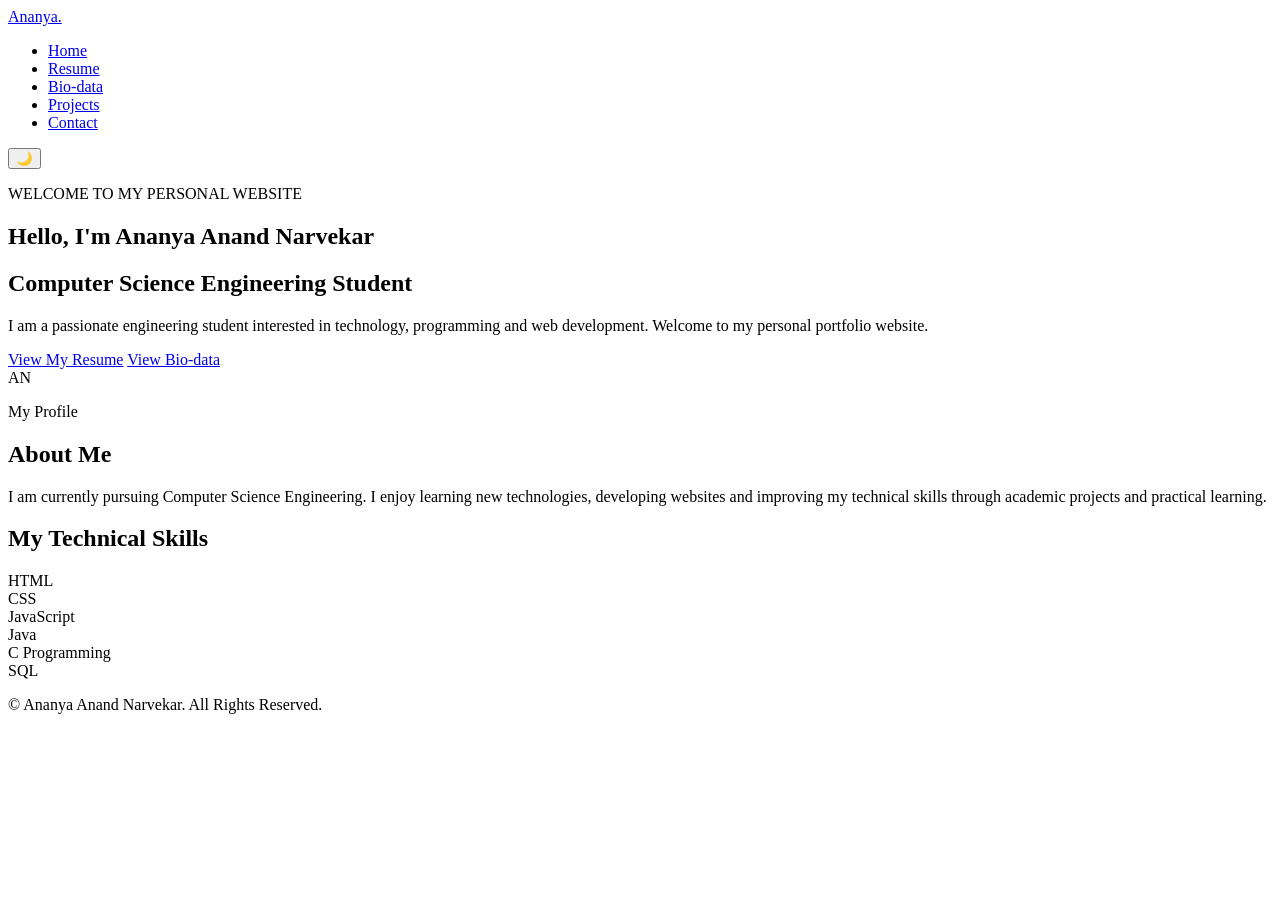
==== index.html @ b26a66d2 "Add files via upload" ====
<!DOCTYPE html>
<html lang="en">
<head>
    <meta charset="UTF-8">
    <meta name="viewport" content="width=device-width, initial-scale=1.0">

    <title>My Portfolio | Home</title>

    <!-- Connect CSS -->
    <link rel="stylesheet" href="css/style.css">
</head>

<body>

    <!-- Navigation Bar -->
    <header>
        <nav class="navbar">
            <a href="index.html" class="logo">Ananya.</a>

            <ul class="nav-links">
                <li><a href="index.html" class="active">Home</a></li>
                <li><a href="resume.html">Resume</a></li>
                <li><a href="biodata.html">Bio-data</a></li>
                <li><a href="projects.html">Projects</a></li>
                <li><a href="contact.html">Contact</a></li>
            </ul>

            <button id="theme-toggle" class="theme-btn">
                🌙
            </button>
        </nav>
    </header>

    <!-- Home Section -->
    <main>
        <section class="hero">

            <div class="hero-content">

                <p class="welcome" id="welcome-message">
                    WELCOME TO MY PERSONAL WEBSITE
                </p>

                <h1>Hello, I'm <span>Ananya Anand Narvekar</span></h1>
                

                <h2>Computer Science Engineering Student</h2>

                <p class="description">
                    I am a passionate engineering student interested
                    in technology, programming and web development.
                    Welcome to my personal portfolio website.
                </p>

                <div class="hero-buttons">
                    <a href="resume.html" class="btn">View My Resume</a>

                    <a href="biodata.html" class="btn btn-outline">
                        View Bio-data
                    </a>
                </div>

            </div>

            <div class="profile-area">
                <div class="profile-circle">
                    <span>AN</span>
                </div>
                <p>My Profile</p>
            </div>

        </section>

        <!-- About Section -->
        <section class="about section">

            <h2>About Me</h2>

            <p>
                I am currently pursuing Computer Science Engineering.
                I enjoy learning new technologies, developing websites
                and improving my technical skills through academic
                projects and practical learning.
            </p>

        </section>

        <!-- Skills Section -->
        <section class="skills section">

            <h2>My Technical Skills</h2>

            <div class="skill-container">
                <div class="skill-card">HTML</div>
                <div class="skill-card">CSS</div>
                <div class="skill-card">JavaScript</div>
                <div class="skill-card">Java</div>
                <div class="skill-card">C Programming</div>
                <div class="skill-card">SQL</div>
            </div>

        </section>

        <!-- Footer -->
        <footer>
            <p>
                &copy; <span id="year"></span> Ananya Anand Narvekar.
                All Rights Reserved.
            </p>
        </footer>

    </main>

    <!-- jQuery Library -->
    <script src="https://code.jquery.com/jquery-3.7.1.min.js"></script>

    <!-- Connect JavaScript -->
    <script src="js/script.js"></script>

</body>
</html>
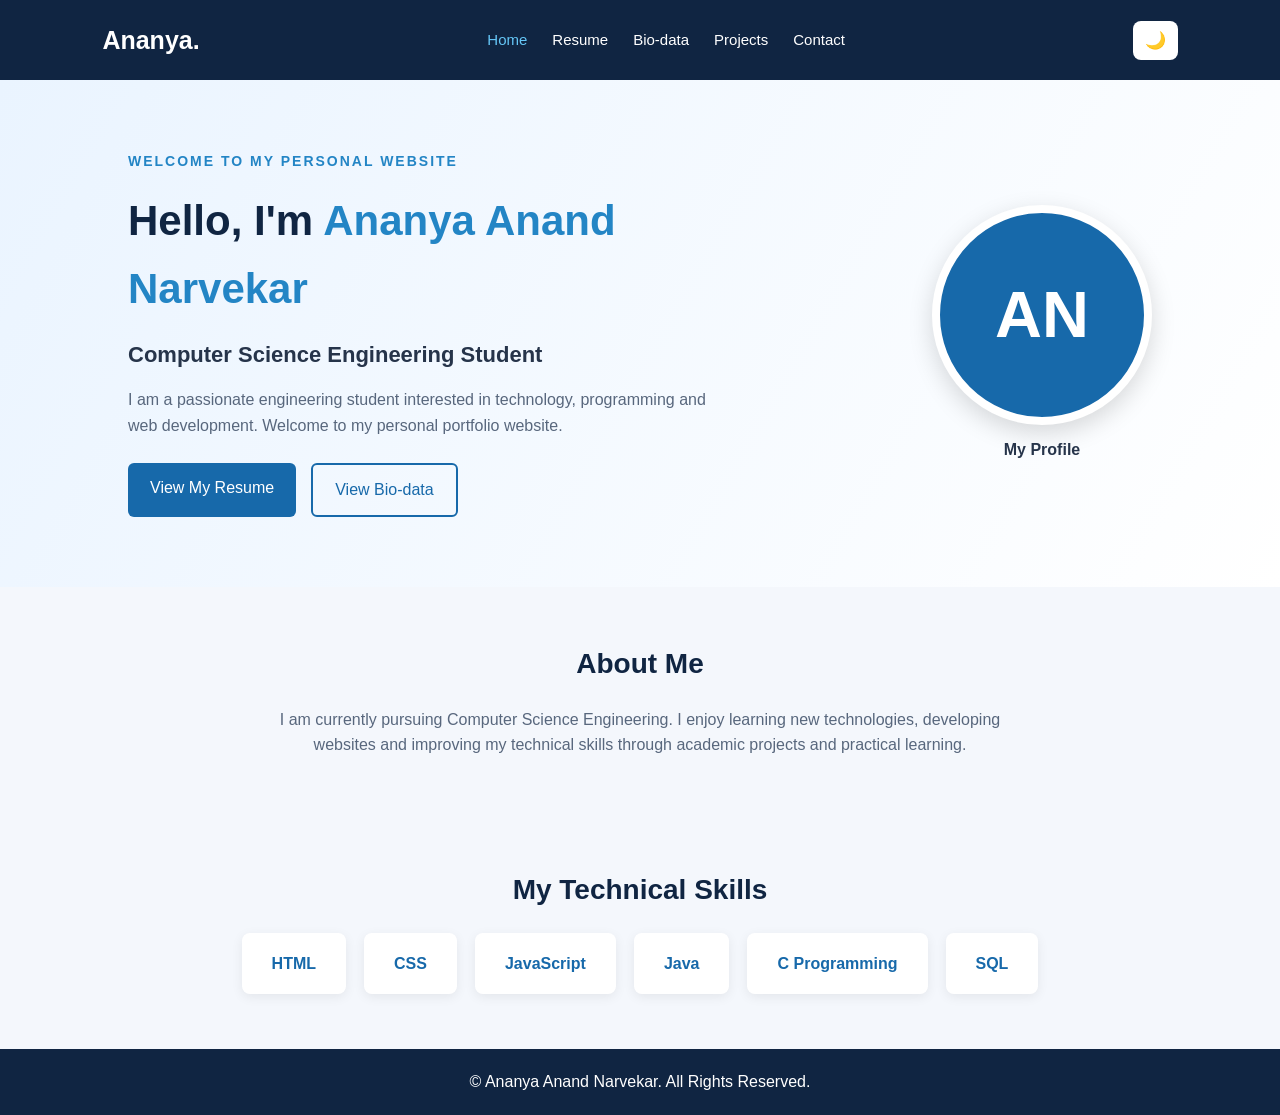
==== commit 0d9b6e11: "Fix HTML structure and update CSS link" ====
--- a/index.html
+++ b/index.html
@@ -8,7 +8,7 @@
     <title>My Portfolio | Home</title>
 
     <!-- Connect CSS -->
-    <link rel="stylesheet" href="css/style.css">
+    <link rel="stylesheet" href="/style.css">
 </head>
 
 <body>
--- a/style.css
+++ b/style.css
@@ -0,0 +1,528 @@
+
+/* General Styling */
+
+* {
+    margin: 0;
+    padding: 0;
+    box-sizing: border-box;
+    font-family: Arial, sans-serif;
+}
+
+body {
+    background-color: #f4f7fc;
+    color: #26344a;
+    line-height: 1.6;
+}
+
+/* Navigation Bar */
+
+.navbar {
+    display: flex;
+    justify-content: space-between;
+    align-items: center;
+    padding: 20px 8%;
+    background-color: #102542;
+}
+
+.logo {
+    color: white;
+    font-size: 25px;
+    font-weight: bold;
+    text-decoration: none;
+}
+
+.nav-links {
+    display: flex;
+    list-style: none;
+    gap: 25px;
+}
+
+.nav-links a {
+    color: white;
+    text-decoration: none;
+    font-size: 15px;
+    transition: 0.3s;
+}
+
+.nav-links a:hover,
+.nav-links a.active {
+    color: #65c7f7;
+}
+
+/* Theme Button */
+
+.theme-btn {
+    background: #ffffff;
+    border: none;
+    padding: 9px 12px;
+    border-radius: 8px;
+    cursor: pointer;
+    font-size: 17px;
+}
+
+/* Hero Section */
+
+.hero {
+    min-height: 470px;
+    padding: 70px 10%;
+    display: flex;
+    align-items: center;
+    justify-content: space-between;
+    gap: 40px;
+    background: linear-gradient(120deg, #eaf4ff, #ffffff);
+}
+
+.hero-content {
+    max-width: 600px;
+}
+
+.welcome {
+    color: #2385c5;
+    font-size: 14px;
+    font-weight: bold;
+    letter-spacing: 2px;
+}
+
+.hero h1 {
+    font-size: 42px;
+    margin: 15px 0;
+    color: #102542;
+}
+
+.hero h1 span {
+    color: #2385c5;
+}
+
+.hero h2 {
+    font-size: 22px;
+    margin-bottom: 15px;
+}
+
+.description {
+    color: #58677d;
+    margin-bottom: 25px;
+}
+
+/* Buttons */
+
+.hero-buttons {
+    display: flex;
+    flex-wrap: wrap;
+    gap: 15px;
+}
+
+.btn {
+    display: inline-block;
+    background: #1769aa;
+    color: white;
+    padding: 12px 22px;
+    text-decoration: none;
+    border-radius: 6px;
+    transition: 0.3s;
+}
+
+.btn:hover {
+    background: #102542;
+    transform: translateY(-3px);
+}
+
+.btn-outline {
+    background: transparent;
+    color: #1769aa;
+    border: 2px solid #1769aa;
+}
+
+/* Profile Area */
+
+.profile-area {
+    text-align: center;
+}
+
+.profile-circle {
+    width: 220px;
+    height: 220px;
+    border-radius: 50%;
+    background: #1769aa;
+    border: 8px solid #ffffff;
+    box-shadow: 0 8px 25px rgba(0,0,0,0.15);
+    display: flex;
+    align-items: center;
+    justify-content: center;
+}
+
+.profile-circle span {
+    font-size: 65px;
+    color: white;
+    font-weight: bold;
+}
+
+.profile-area p {
+    margin-top: 12px;
+    font-weight: bold;
+}
+
+/* Common Sections */
+
+.section {
+    padding: 55px 10%;
+    text-align: center;
+}
+
+.section h2 {
+    font-size: 28px;
+    color: #102542;
+    margin-bottom: 20px;
+}
+
+.about p {
+    max-width: 750px;
+    margin: auto;
+    color: #58677d;
+}
+
+/* Skills */
+
+.skill-container {
+    display: flex;
+    justify-content: center;
+    flex-wrap: wrap;
+    gap: 18px;
+}
+
+.skill-card {
+    background: white;
+    color: #1769aa;
+    padding: 18px 30px;
+    border-radius: 8px;
+    box-shadow: 0 3px 12px rgba(0,0,0,0.07);
+    font-weight: bold;
+}
+
+/* Footer */
+
+footer {
+    background: #102542;
+    color: white;
+    text-align: center;
+    padding: 20px;
+}
+
+/* Dark Mode */
+
+body.dark-mode {
+    background: #182538;
+    color: white;
+}
+
+body.dark-mode .hero {
+    background: #263b54;
+}
+
+body.dark-mode .hero h1,
+body.dark-mode .section h2,
+body.dark-mode .hero h2 {
+    color: white;
+}
+
+body.dark-mode .about p {
+    color: #d4deea;
+}
+
+body.dark-mode .skill-card {
+    background: #263b54;
+    color: #65c7f7;
+}
+
+
+
+@media (max-width: 768px) {
+
+    .navbar {
+        flex-direction: column;
+        gap: 15px;
+    }
+
+    .nav-links {
+        flex-wrap: wrap;
+        justify-content: center;
+        gap: 15px;
+    }
+
+    .hero {
+        flex-direction: column-reverse;
+        text-align: center;
+        padding: 45px 6%;
+    }
+
+    .hero h1 {
+        font-size: 32px;
+    }
+
+    .hero-buttons {
+        justify-content: center;
+    }
+
+    .profile-circle {
+        width: 170px;
+        height: 170px;
+    }
+
+    .profile-circle span {
+        font-size: 50px;
+    }
+
+    .section {
+        padding: 40px 6%;
+    }
+}
+.welcome-animation {
+    animation: welcomeFade 2s ease-in-out;
+}
+
+@keyframes welcomeFade {
+    from {
+        opacity: 0;
+        transform: translateY(20px);
+    }
+
+    to {
+        opacity: 1;
+        transform: translateY(0);
+    }
+}
+
+/* ===== RESUME PAGE DESIGN ===== */
+
+.resume-page {
+    background: #f4f7fc;
+    color: #263248;
+    font-family: Arial, sans-serif;
+    margin: 0;
+    line-height: 1.6;
+}
+
+.resume-page main {
+    max-width: 1000px;
+    margin: 40px auto;
+    padding: 30px;
+}
+
+.resume-page h1 {
+    text-align: center;
+    color: #247db8;
+    font-size: 36px;
+}
+
+.resume-page h2 {
+    color: #247db8;
+    border-bottom: 2px solid #d9e8f5;
+    padding-bottom: 8px;
+    margin-bottom: 20px;
+}
+
+.resume-page section {
+    background: white;
+    padding: 25px;
+    margin: 22px 0;
+    border-radius: 12px;
+    box-shadow: 0 4px 15px rgba(0,0,0,0.06);
+    transition: 0.3s ease;
+}
+
+.resume-page section:hover {
+    transform: translateY(-4px);
+    box-shadow: 0 8px 22px rgba(0,0,0,0.10);
+}
+
+.resume-page p,
+.resume-page li {
+    color: #586579;
+}
+
+.resume-page li {
+    margin-bottom: 10px;
+}
+
+.resume-page table {
+    width: 100%;
+    border-collapse: collapse;
+}
+
+.resume-page th,
+.resume-page td {
+    padding: 13px;
+    text-align: left;
+    border: 1px solid #dce5ef;
+}
+
+.resume-page th {
+    background: #247db8;
+    color: white;
+}
+
+.resume-page tr:nth-child(even) {
+    background: #f1f6fb;
+}
+
+.resume-page a,
+.resume-page button {
+    cursor: pointer;
+    transition: 0.3s;
+}
+
+.resume-page a:hover,
+.resume-page button:hover {
+    opacity: 0.8;
+}
+
+@media (max-width: 768px) {
+    .resume-page main {
+        margin: 15px;
+        padding: 10px;
+    }
+
+    .resume-page h1 {
+        font-size: 27px;
+    }
+
+    .resume-page section {
+        padding: 18px;
+    }
+}
+
+@media print {
+    .resume-page button,
+    .resume-page nav {
+        display: none;
+    }
+
+    .resume-page section {
+        box-shadow: none;
+        break-inside: avoid;
+    }
+}
+
+/* =================================
+   EXTRA WEBSITE ANIMATIONS
+================================= */
+
+/* Smooth page entrance */
+body {
+    animation: pageAppear 0.8s ease-in-out;
+}
+
+@keyframes pageAppear {
+    from {
+        opacity: 0;
+        transform: translateY(12px);
+    }
+    to {
+        opacity: 1;
+        transform: translateY(0);
+    }
+}
+
+/* Heading animation */
+h1 {
+    animation: headingAppear 1s ease-out;
+}
+
+@keyframes headingAppear {
+    from {
+        opacity: 0;
+        transform: translateY(-25px);
+    }
+    to {
+        opacity: 1;
+        transform: translateY(0);
+    }
+}
+
+/* Navigation hover effect */
+nav a {
+    position: relative;
+    text-decoration: none;
+    transition: color 0.3s ease;
+}
+
+nav a::after {
+    content: "";
+    position: absolute;
+    width: 0;
+    height: 2px;
+    left: 0;
+    bottom: -5px;
+    background: #2878d0;
+    transition: width 0.3s ease;
+}
+
+nav a:hover::after {
+    width: 100%;
+}
+
+/* Card entrance animation */
+.project-card,
+.contact-card,
+.biodata-card,
+.resume-card,
+section {
+    animation: cardAppear 0.9s ease both;
+}
+
+@keyframes cardAppear {
+    from {
+        opacity: 0;
+        transform: translateY(25px);
+    }
+    to {
+        opacity: 1;
+        transform: translateY(0);
+    }
+}
+
+/* Card hover effect */
+.project-card,
+.contact-card,
+.biodata-card,
+.resume-card {
+    transition: transform 0.3s ease, box-shadow 0.3s ease;
+}
+
+.project-card:hover,
+.contact-card:hover,
+.biodata-card:hover,
+.resume-card:hover {
+    transform: translateY(-7px);
+    box-shadow: 0 10px 25px rgba(0, 0, 0, 0.13);
+}
+
+/* Image hover effect */
+.project-card img {
+    transition: transform 0.4s ease;
+}
+
+.project-card:hover img {
+    transform: scale(1.03);
+}
+
+/* Button hover animation */
+button {
+    transition: transform 0.3s ease, box-shadow 0.3s ease;
+}
+
+button:hover {
+    transform: translateY(-3px);
+    box-shadow: 0 5px 12px rgba(0, 0, 0, 0.15);
+}
+
+/* Respect reduced-motion settings */
+@media (prefers-reduced-motion: reduce) {
+    *,
+    *::before,
+    *::after {
+        animation-duration: 0.01ms !important;
+        transition-duration: 0.01ms !important;
+    }
+}
+
+
